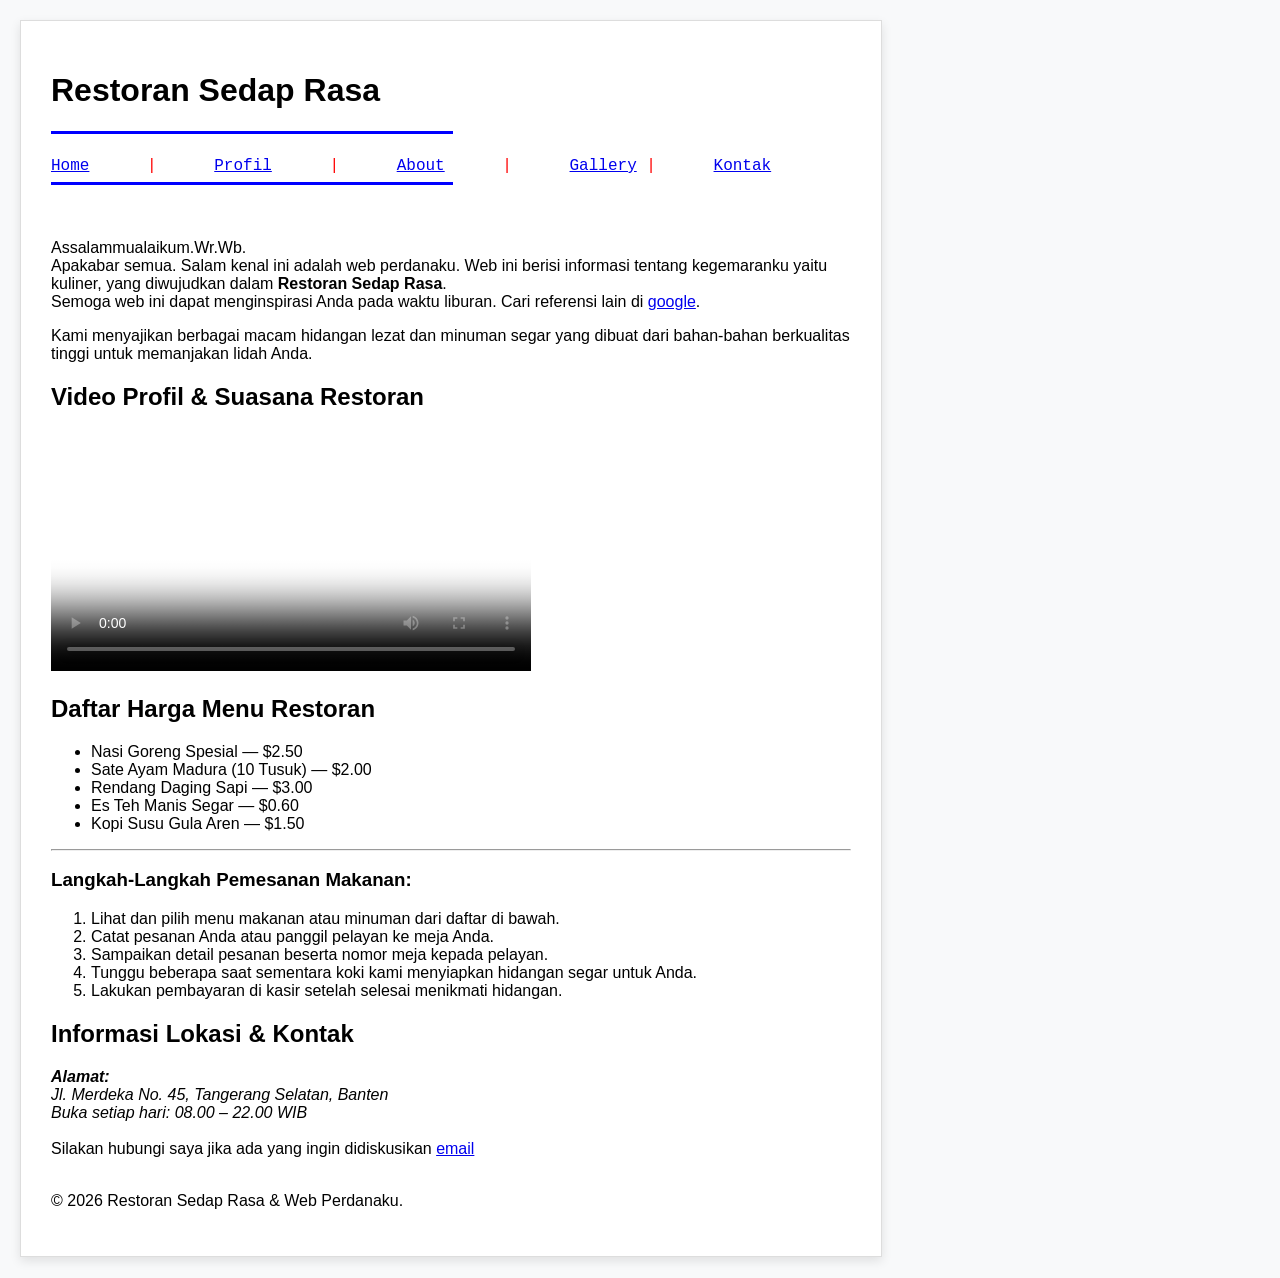
==== index.html @ f84bd5d1 "Add files via upload" ====
<!DOCTYPE html>
<html lang="id">
<head>
    <meta charset="UTF-8">
    <title>Restoran Sedap Rasa - Web Perdanaku</title>
    <style>
        body {
            font-family: Arial, sans-serif;
            margin: 20px;
            background-color: #f8f9fa;
        }
        .container {
            max-width: 800px;
            background-color: #ffffff;
            padding: 30px;
            border: 1px solid #ddd;
            box-shadow: 0 4px 10px rgba(0,0,0,0.1);
        }
        /* Style agar font monospace di navbar tidak terlalu kecil di browser modern */
        pre {
            font-size: 14px;
            margin: 15px 0;
        }
    </style>
</head>
<body>
    <div class="container">
        <!-- Judul Restoran -->
        <h1>Restoran Sedap Rasa</h1>

        <!-- ======================================================= -->
        <!-- NAVBAR KLASIK (Sesuai dengan screenshot tugas Hyperlink)-->
        <!-- ======================================================= -->
        <pre>
<hr color="blue" size="3" width="50%" align="left">
<font size="4" color="red"><a href="home.html">Home</a>      |      <a href="profil.html">Profil</a>      |      <a href="about.html">About</a>      |      <a href="galery.html">Gallery</a> |      <a href="kontak.html">Kontak</a></font>
<hr color="blue" size="3" width="50%" align="left">
        </pre>

        <!-- ======================================================= -->
        <!-- KONTEN GABUNGAN (Web Perdanaku + Restoran)              -->
        <!-- ======================================================= -->
        <font size="3">
            Assalammualaikum.Wr.Wb.<br>
            Apakabar semua. Salam kenal ini adalah web perdanaku. Web ini berisi informasi tentang kegemaranku yaitu kuliner, yang diwujudkan dalam <b>Restoran Sedap Rasa</b>.<br>
            Semoga web ini dapat menginspirasi Anda pada waktu liburan. Cari referensi lain di <a href="http://www.google.com" target="_blank">google</a>.
        </font>
        
        <p>Kami menyajikan berbagai macam hidangan lezat dan minuman segar yang dibuat dari bahan-bahan berkualitas tinggi untuk memanjakan lidah Anda.</p>
        
        <h2>Video Profil & Suasana Restoran</h2>
        <video width="480" controls poster="poster.jpg">
            <source src="menu.mp4" type="video/mp4">
            <source src="menu.mp4" type="video/webm">
            Browser Anda tidak mendukung pemutaran elemen video HTML5.
        </video>

        <h2>Daftar Harga Menu Restoran</h2>
        <ul>
            <li>Nasi Goreng Spesial &mdash; &dollar;2.50</li>
            <li>Sate Ayam Madura (10 Tusuk) &mdash; &dollar;2.00</li>
            <li>Rendang Daging Sapi &mdash; &dollar;3.00</li>
            <li>Es Teh Manis Segar &mdash; &dollar;0.60</li>
            <li>Kopi Susu Gula Aren &mdash; &dollar;1.50</li>
        </ul>
        
        <hr>

        <h3>Langkah-Langkah Pemesanan Makanan:</h3>
    <ol>
        <li>Lihat dan pilih menu makanan atau minuman dari daftar di bawah.</li>
        <li>Catat pesanan Anda atau panggil pelayan ke meja Anda.</li>
        <li>Sampaikan detail pesanan beserta nomor meja kepada pelayan.</li>
        <li>Tunggu beberapa saat sementara koki kami menyiapkan hidangan segar untuk Anda.</li>
        <li>Lakukan pembayaran di kasir setelah selesai menikmati hidangan.</li>
    </ol>

        <h2>Informasi Lokasi & Kontak</h2>
        <address>
            <strong>Alamat:</strong><br>
            Jl. Merdeka No. 45, Tangerang Selatan, Banten<br>
            Buka setiap hari: 08.00 &ndash; 22.00 WIB
        </address>
        
        <br>
        <font size="3">
            Silakan hubungi saya jika ada yang ingin didiskusikan <a href="mailto:endarnirmala@gmail.com">email</a>
        </font>

        <br><br>
        <footer>
            <p>&copy; 2026 Restoran Sedap Rasa & Web Perdanaku.</p>
        </footer>
    </div>
</body>
</html>
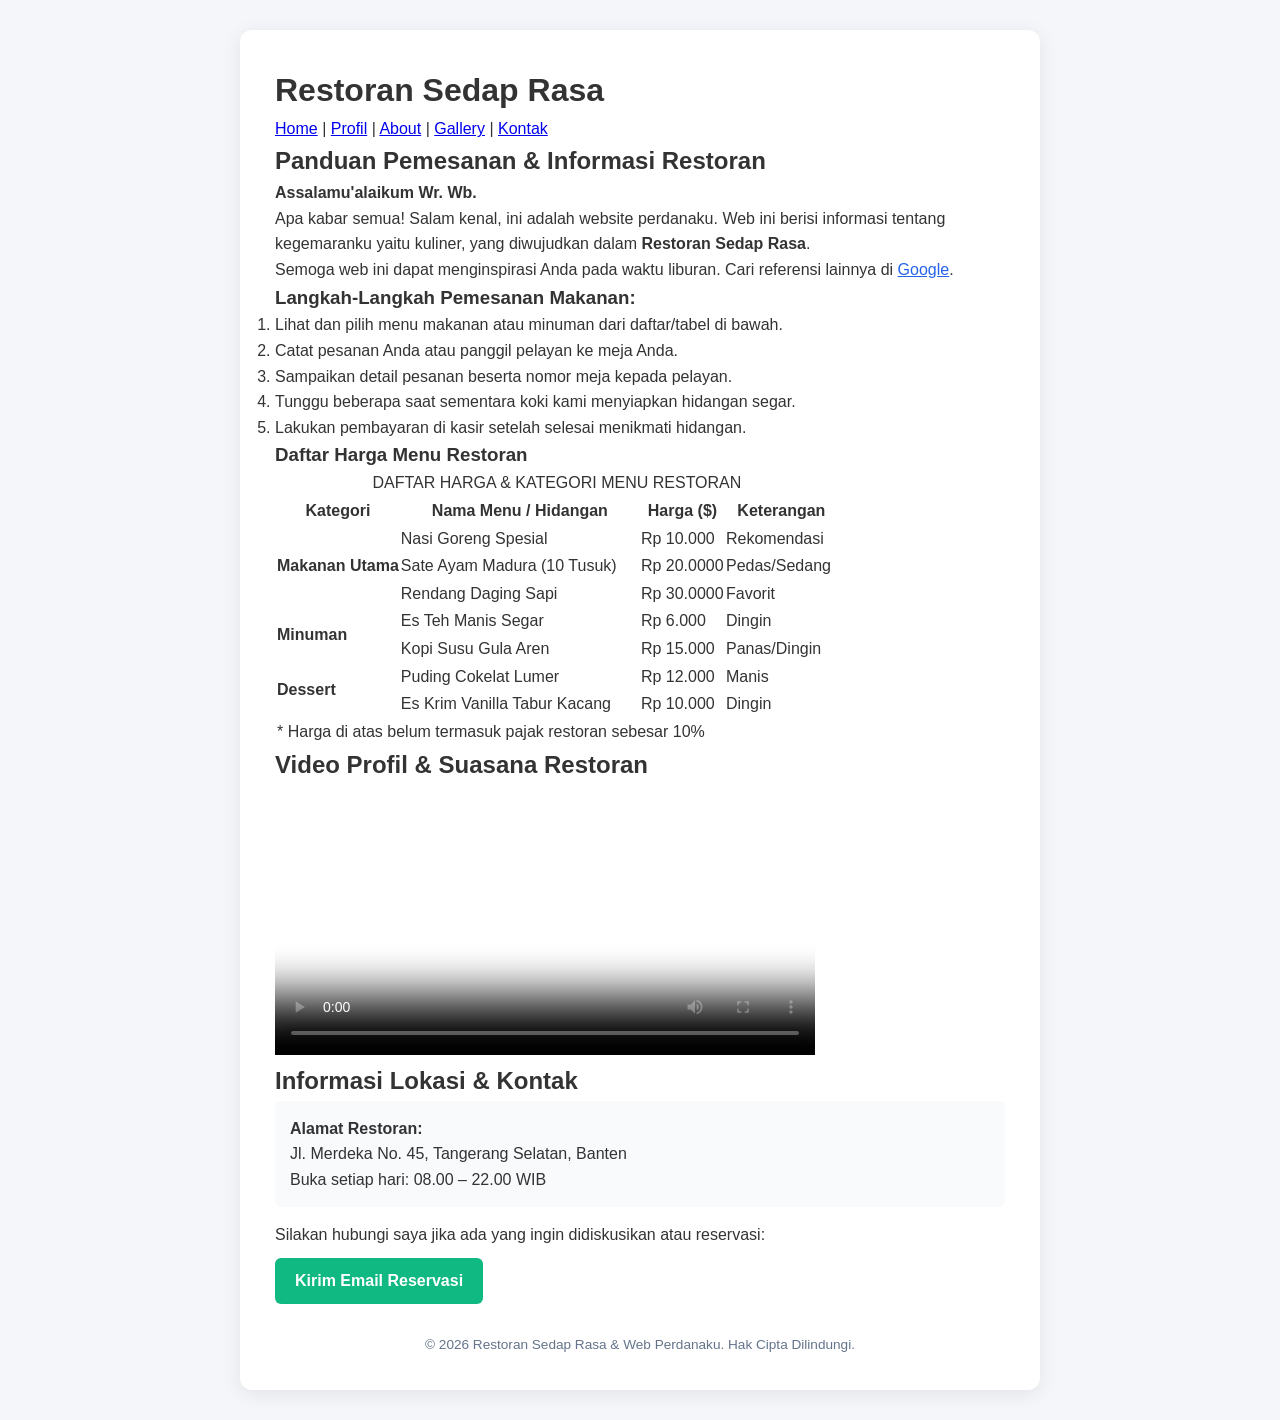
==== commit 7af70dda: "Update index.html" ====
--- a/index.html
+++ b/index.html
@@ -2,95 +2,146 @@
 <html lang="id">
 <head>
     <meta charset="UTF-8">
-    <title>Restoran Sedap Rasa - Web Perdanaku</title>
-    <style>
-        body {
-            font-family: Arial, sans-serif;
-            margin: 20px;
-            background-color: #f8f9fa;
-        }
-        .container {
-            max-width: 800px;
-            background-color: #ffffff;
-            padding: 30px;
-            border: 1px solid #ddd;
-            box-shadow: 0 4px 10px rgba(0,0,0,0.1);
-        }
-        /* Style agar font monospace di navbar tidak terlalu kecil di browser modern */
-        pre {
-            font-size: 14px;
-            margin: 15px 0;
-        }
-    </style>
+    <meta name="viewport" content="width=device-width, initial-scale=1.0">
+    <title>Restoran Sedap Rasa - Daftar Menu Tabel</title>
+    <link rel="stylesheet" href="style.css">
 </head>
 <body>
+
     <div class="container">
+
         <!-- Judul Restoran -->
         <h1>Restoran Sedap Rasa</h1>
 
-        <!-- ======================================================= -->
-        <!-- NAVBAR KLASIK (Sesuai dengan screenshot tugas Hyperlink)-->
-        <!-- ======================================================= -->
-        <pre>
-<hr color="blue" size="3" width="50%" align="left">
-<font size="4" color="red"><a href="home.html">Home</a>      |      <a href="profil.html">Profil</a>      |      <a href="about.html">About</a>      |      <a href="galery.html">Gallery</a> |      <a href="kontak.html">Kontak</a></font>
-<hr color="blue" size="3" width="50%" align="left">
-        </pre>
+        <!-- NAVBAR KLASIK (Gaya Modern) -->
+        <div class="nav-box">
+            <div class="nav-line"></div>
+            <div class="nav-links">
+                <a href="home.html">Home</a>
+                <span class="nav-separator">|</span>
+                <a href="profil.html">Profil</a>
+                <span class="nav-separator">|</span>
+                <a href="about.html">About</a>
+                <span class="nav-separator">|</span>
+                <a href="galery.html">Gallery</a>
+                <span class="nav-separator">|</span>
+                <a href="kontak.html">Kontak</a>
+            </div>
+            <div class="nav-line"></div>
+        </div>
 
-        <!-- ======================================================= -->
-        <!-- KONTEN GABUNGAN (Web Perdanaku + Restoran)              -->
-        <!-- ======================================================= -->
-        <font size="3">
-            Assalammualaikum.Wr.Wb.<br>
-            Apakabar semua. Salam kenal ini adalah web perdanaku. Web ini berisi informasi tentang kegemaranku yaitu kuliner, yang diwujudkan dalam <b>Restoran Sedap Rasa</b>.<br>
-            Semoga web ini dapat menginspirasi Anda pada waktu liburan. Cari referensi lain di <a href="http://www.google.com" target="_blank">google</a>.
-        </font>
-        
-        <p>Kami menyajikan berbagai macam hidangan lezat dan minuman segar yang dibuat dari bahan-bahan berkualitas tinggi untuk memanjakan lidah Anda.</p>
-        
+        <!-- PERKENALAN & TEKS PEMBUKA -->
+        <h2>Panduan Pemesanan & Informasi Restoran</h2>
+        <div class="intro-box">
+            <p><strong>Assalamu'alaikum Wr. Wb.</strong></p>
+            <p>Apa kabar semua! Salam kenal, ini adalah website perdanaku. Web ini berisi informasi tentang kegemaranku yaitu kuliner, yang diwujudkan dalam <strong>Restoran Sedap Rasa</strong>.</p>
+            <p>Semoga web ini dapat menginspirasi Anda pada waktu liburan. Cari referensi lainnya di <a href="https://www.google.com" target="_blank" style="color:#2563eb;">Google</a>.</p>
+        </div>
+
+        <!-- ORDERED LIST (Langkah Pemesanan) -->
+        <h3>Langkah-Langkah Pemesanan Makanan:</h3>
+        <div class="steps-container">
+            <ol>
+                <li>Lihat dan pilih menu makanan atau minuman dari daftar/tabel di bawah.</li>
+                <li>Catat pesanan Anda atau panggil pelayan ke meja Anda.</li>
+                <li>Sampaikan detail pesanan beserta nomor meja kepada pelayan.</li>
+                <li>Tunggu beberapa saat sementara koki kami menyiapkan hidangan segar.</li>
+                <li>Lakukan pembayaran di kasir setelah selesai menikmati hidangan.</li>
+            </ol>
+        </div>
+
+        <!-- TABEL MENU RESTORAN -->
+        <h3>Daftar Harga Menu Restoran</h3>
+        <table class="menu-table">
+            <caption>DAFTAR HARGA & KATEGORI MENU RESTORAN</caption>
+            <thead>
+                <tr>
+                    <th width="22%">Kategori</th>
+                    <th width="43%">Nama Menu / Hidangan</th>
+                    <th width="15%">Harga ($)</th>
+                    <th width="20%">Keterangan</th>
+                </tr>
+            </thead>
+            <tbody>
+                <!-- Makanan Utama -->
+                <tr>
+                    <td rowspan="3" style="font-weight:bold; vertical-align:middle;">Makanan Utama</td>
+                    <td style="text-align:left;">Nasi Goreng Spesial</td>
+                    <td>Rp 10.000</td>
+                    <td>Rekomendasi</td>
+                </tr>
+                <tr>
+                    <td style="text-align:left;">Sate Ayam Madura (10 Tusuk)</td>
+                    <td>Rp 20.0000</td>
+                    <td>Pedas/Sedang</td>
+                </tr>
+                <tr>
+                    <td style="text-align:left;">Rendang Daging Sapi</td>
+                    <td>Rp 30.0000</td>
+                    <td>Favorit</td>
+                </tr>
+
+                <!-- Minuman -->
+                <tr>
+                    <td rowspan="2" style="font-weight:bold; vertical-align:middle;">Minuman</td>
+                    <td style="text-align:left;">Es Teh Manis Segar</td>
+                    <td>Rp 6.000</td>
+                    <td>Dingin</td>
+                </tr>
+                <tr>
+                    <td style="text-align:left;">Kopi Susu Gula Aren</td>
+                    <td>Rp 15.000</td>
+                    <td>Panas/Dingin</td>
+                </tr>
+
+                <!-- Dessert -->
+                <tr>
+                    <td rowspan="2" style="font-weight:bold; vertical-align:middle;">Dessert</td>
+                    <td style="text-align:left;">Puding Cokelat Lumer</td>
+                    <td>Rp 12.000</td>
+                    <td>Manis</td>
+                </tr>
+                <tr>
+                    <td style="text-align:left;">Es Krim Vanilla Tabur Kacang</td>
+                    <td>Rp 10.000</td>
+                    <td>Dingin</td>
+                </tr>
+
+                <!-- Baris Catatan -->
+                <tr class="note-row">
+                    <td colspan="4">* Harga di atas belum termasuk pajak restoran sebesar 10%</td>
+                </tr>
+            </tbody>
+        </table>
+
+        <!-- VIDEO PROFIL RESTORAN -->
         <h2>Video Profil & Suasana Restoran</h2>
-        <video width="480" controls poster="poster.jpg">
-            <source src="menu.mp4" type="video/mp4">
-            <source src="menu.mp4" type="video/webm">
-            Browser Anda tidak mendukung pemutaran elemen video HTML5.
-        </video>
+        <div class="video-container">
+            <video controls poster="poster.jpg" width="540">
+                <source src="promo-restoran.mp4" type="video/mp4">
+                <source src="promo-restoran.webm" type="video/webm">
+                Browser Anda tidak mendukung pemutaran elemen video HTML5.
+            </video>
+        </div>
 
-        <h2>Daftar Harga Menu Restoran</h2>
-        <ul>
-            <li>Nasi Goreng Spesial &mdash; &dollar;2.50</li>
-            <li>Sate Ayam Madura (10 Tusuk) &mdash; &dollar;2.00</li>
-            <li>Rendang Daging Sapi &mdash; &dollar;3.00</li>
-            <li>Es Teh Manis Segar &mdash; &dollar;0.60</li>
-            <li>Kopi Susu Gula Aren &mdash; &dollar;1.50</li>
-        </ul>
-        
-        <hr>
-
-        <h3>Langkah-Langkah Pemesanan Makanan:</h3>
-    <ol>
-        <li>Lihat dan pilih menu makanan atau minuman dari daftar di bawah.</li>
-        <li>Catat pesanan Anda atau panggil pelayan ke meja Anda.</li>
-        <li>Sampaikan detail pesanan beserta nomor meja kepada pelayan.</li>
-        <li>Tunggu beberapa saat sementara koki kami menyiapkan hidangan segar untuk Anda.</li>
-        <li>Lakukan pembayaran di kasir setelah selesai menikmati hidangan.</li>
-    </ol>
-
+        <!-- INFORMASI ALAMAT & KONTAK EMAIL -->
         <h2>Informasi Lokasi & Kontak</h2>
         <address>
-            <strong>Alamat:</strong><br>
+            <strong>Alamat Restoran:</strong><br>
             Jl. Merdeka No. 45, Tangerang Selatan, Banten<br>
             Buka setiap hari: 08.00 &ndash; 22.00 WIB
         </address>
-        
-        <br>
-        <font size="3">
-            Silakan hubungi saya jika ada yang ingin didiskusikan <a href="mailto:endarnirmala@gmail.com">email</a>
-        </font>
 
-        <br><br>
+        <p>
+            Silakan hubungi saya jika ada yang ingin didiskusikan atau reservasi:<br>
+            <a href="mailto:endarnirmala@gmail.com" class="btn-email">Kirim Email Reservasi</a>
+        </p>
+
         <footer>
-            <p>&copy; 2026 Restoran Sedap Rasa & Web Perdanaku.</p>
+            <p>&copy; 2026 Restoran Sedap Rasa &amp; Web Perdanaku. Hak Cipta Dilindungi.</p>
         </footer>
+
     </div>
+
 </body>
-</html>+</html>
--- a/style.css
+++ b/style.css
@@ -0,0 +1,183 @@
+/* Reset Basic */
+* {
+    margin: 0;
+    padding: 0;
+    box-sizing: border-box;
+}
+
+body {
+    font-family: 'Segoe UI', Tahoma, Geneva, Verdana, sans-serif;
+    background-color: #f4f6f9;
+    color: #333333;
+    line-height: 1.6;
+    padding: 30px 15px;
+}
+
+.container {
+    max-width: 800px;
+    margin: 0 auto;
+    background: #ffffff;
+    padding: 35px;
+    border-radius: 12px;
+    box-shadow: 0 4px 20px rgba(0, 0, 0, 0.08);
+}
+
+/* Header & Navigasi */
+header {
+    border-bottom: 2px solid #e2e8f0;
+    padding-bottom: 20px;
+    margin-bottom: 25px;
+    text-align: center;
+}
+
+header h1 {
+    color: #1e293b;
+    font-size: 2rem;
+    margin-bottom: 15px;
+}
+
+.nav-menu {
+    display: flex;
+    justify-content: center;
+    gap: 10px;
+    flex-wrap: wrap;
+}
+
+.nav-menu a {
+    text-decoration: none;
+    color: #0284c7;
+    font-weight: 600;
+    padding: 8px 16px;
+    border-radius: 6px;
+    background-color: #f1f5f9;
+    transition: all 0.2s ease-in-out;
+}
+
+.nav-menu a:hover, .nav-menu a.active {
+    background-color: #0284c7;
+    color: #ffffff;
+}
+
+.nav-menu a.nav-ext {
+    background-color: #ea4335;
+    color: #ffffff;
+}
+
+.nav-menu a.nav-ext:hover {
+    background-color: #dc2626;
+}
+
+/* Content Blocks */
+.section-block {
+    margin-bottom: 30px;
+}
+
+.section-block h2 {
+    color: #0f172a;
+    font-size: 1.25rem;
+    border-left: 4px solid #0284c7;
+    padding-left: 10px;
+    margin-bottom: 15px;
+}
+
+.welcome-box {
+    background-color: #f0f9ff;
+    border: 1px solid #bae6fd;
+    padding: 20px;
+    border-radius: 8px;
+    margin-bottom: 25px;
+}
+
+.welcome-box h2 {
+    color: #0369a1;
+    margin-bottom: 5px;
+}
+
+/* Media Video */
+.video-wrapper video {
+    width: 100%;
+    max-width: 100%;
+    border-radius: 8px;
+    box-shadow: 0 2px 10px rgba(0,0,0,0.1);
+}
+
+/* Menu List */
+.menu-list {
+    list-style: none;
+}
+
+.menu-list li {
+    display: flex;
+    justify-content: space-between;
+    padding: 12px 15px;
+    border-bottom: 1px dashed #cbd5e1;
+}
+
+.menu-list li:hover {
+    background-color: #f8fafc;
+}
+
+.menu-list .price {
+    font-weight: bold;
+    color: #16a34a;
+}
+
+hr {
+    border: 0;
+    height: 1px;
+    background: #e2e8f0;
+    margin: 30px 0;
+}
+
+/* Address & Contact */
+address {
+    font-style: normal;
+    background: #f8fafc;
+    padding: 15px;
+    border-radius: 6px;
+    margin-bottom: 15px;
+}
+
+.contact-box {
+    background-color: #f0fdf4;
+    border: 1px solid #bbf7d0;
+    padding: 15px;
+    border-radius: 8px;
+    text-align: center;
+}
+
+.btn-email {
+    display: inline-block;
+    margin-top: 10px;
+    background-color: #10b981;
+    color: white;
+    padding: 10px 20px;
+    border-radius: 6px;
+    text-decoration: none;
+    font-weight: bold;
+    transition: background 0.2s;
+}
+
+.btn-email:hover {
+    background-color: #059669;
+}
+
+/* Footer */
+footer {
+    text-align: center;
+    margin-top: 30px;
+    font-size: 0.85rem;
+    color: #64748b;
+}
+
+.back-top {
+    color: #0284c7;
+    text-decoration: none;
+    font-size: 0.8rem;
+    display: inline-block;
+    margin-top: 8px;
+}
+
+.back-top:hover {
+    text-decoration: underline;
+}
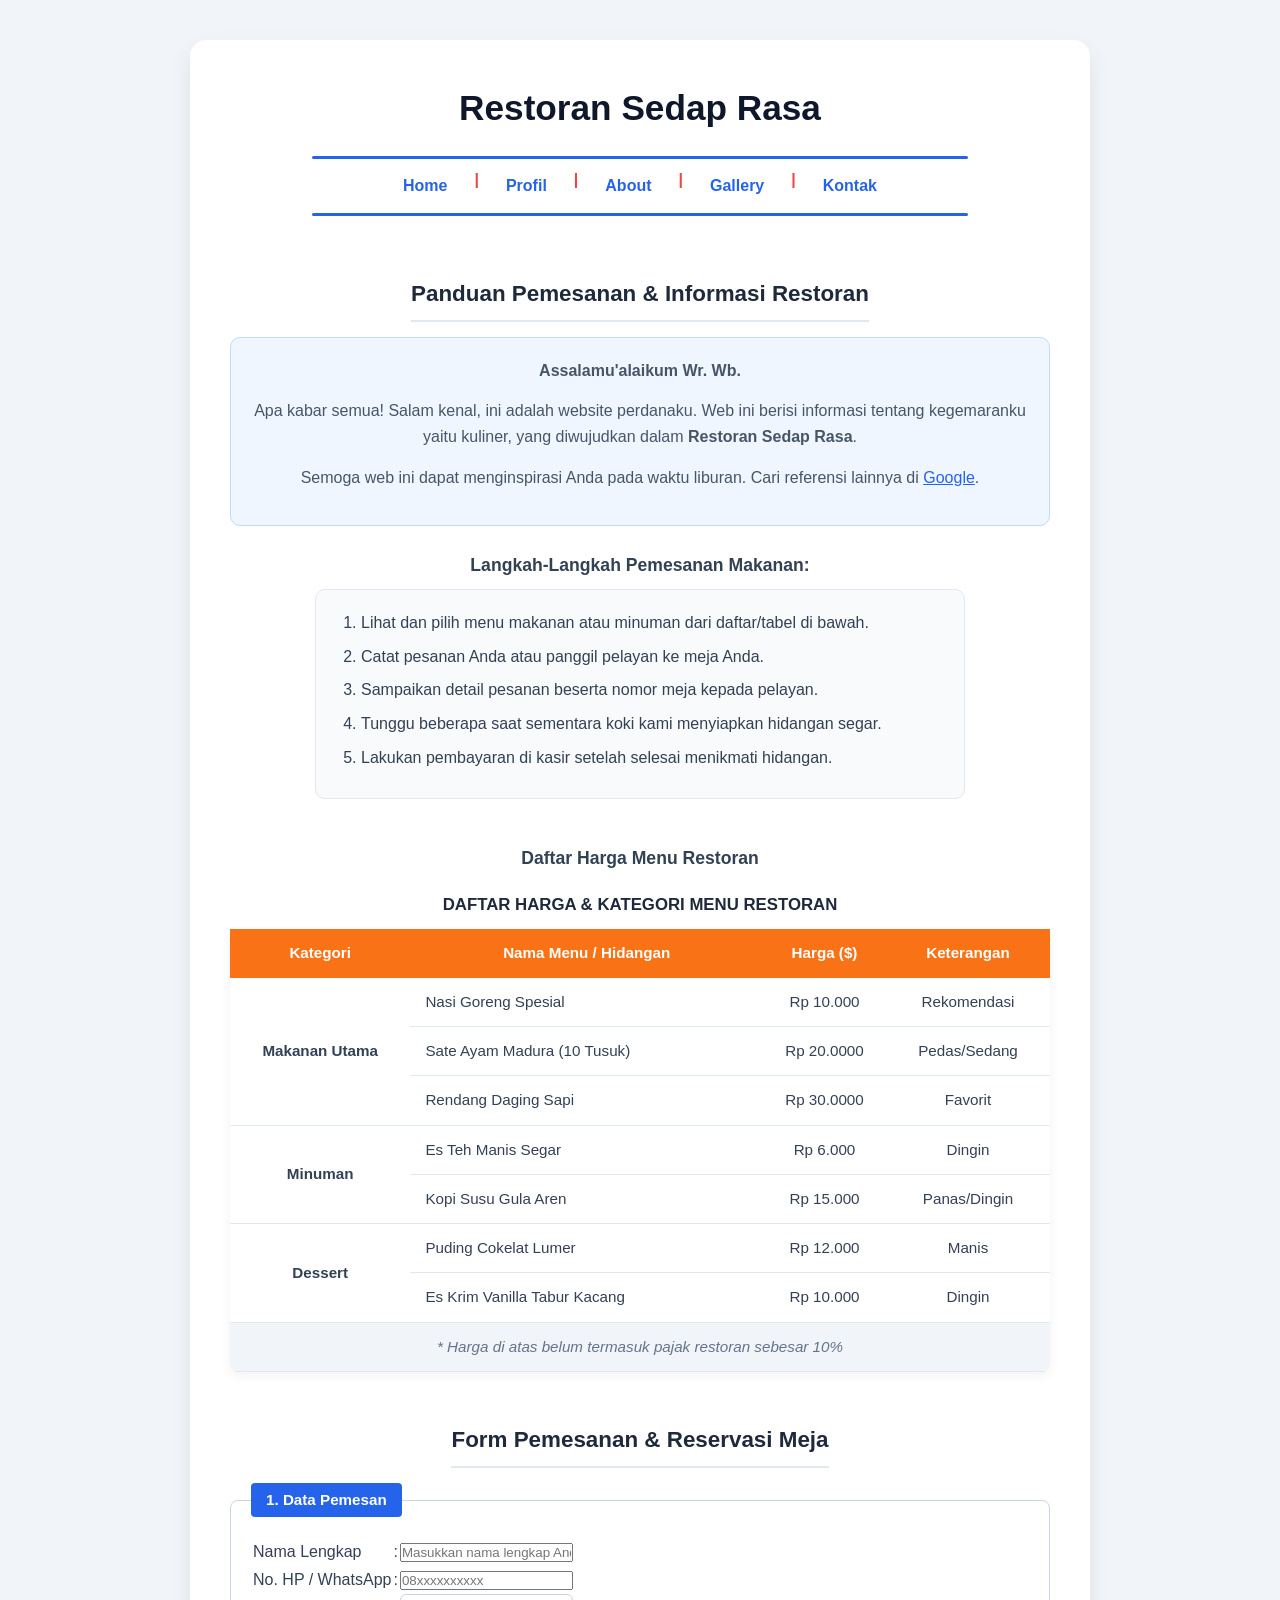
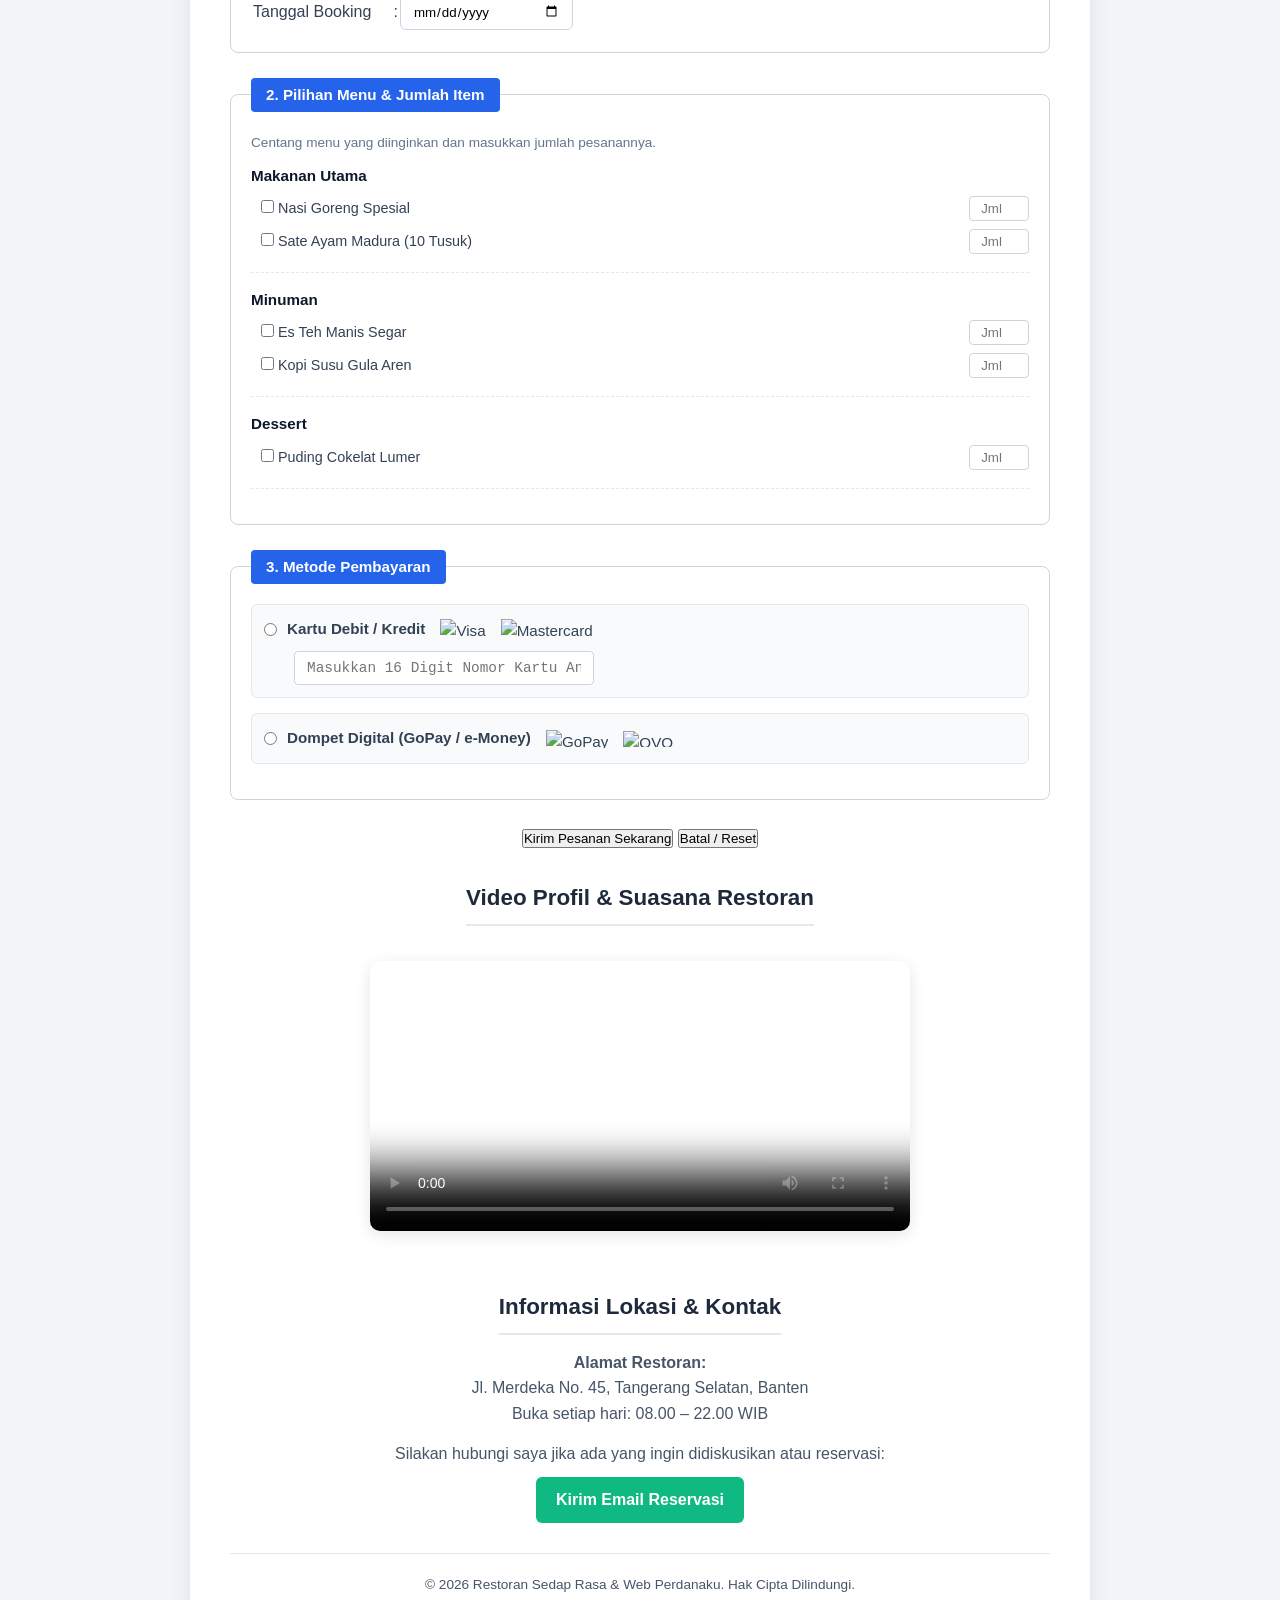
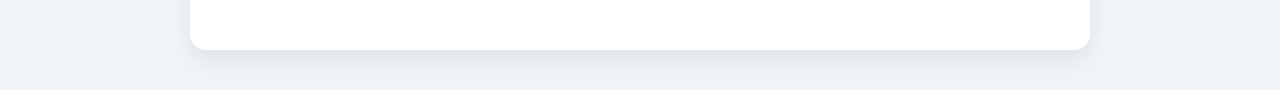
==== commit d198ca8b: "Add reservation form to index.html Added a reservation form with personal data, menu selection, and " ====
--- a/index.html
+++ b/index.html
@@ -114,6 +114,110 @@
             </tbody>
         </table>
 
+        <!-- FORM PEMESANAN & PEMBAYARAN -->
+        <h2>Form Pemesanan & Reservasi Meja</h2>
+        <div class="form-wrapper">
+            <form action="proses_booking.php" method="post">
+                
+                <!-- Bagian 1: Data Diri -->
+                <fieldset class="form-section">
+                    <legend>1. Data Pemesan</legend>
+                    <table class="form-table">
+                        <tr>
+                            <td class="label-col"><label for="nama">Nama Lengkap</label></td>
+                            <td class="separator">:</td>
+                            <td><input type="text" id="nama" name="nama" placeholder="Masukkan nama lengkap Anda" required></td>
+                        </tr>
+                        <tr>
+                            <td class="label-col"><label for="nohp">No. HP / WhatsApp</label></td>
+                            <td class="separator">:</td>
+                            <td><input type="text" id="nohp" name="nohp" placeholder="08xxxxxxxxxx" required></td>
+                        </tr>
+                        <tr>
+                            <td class="label-col"><label for="tgl_booking">Tanggal Booking</label></td>
+                            <td class="separator">:</td>
+                            <td><input type="date" id="tgl_booking" name="tgl_booking" required></td>
+                        </tr>
+                    </table>
+                </fieldset>
+
+                <!-- Bagian 2: Pilihan Menu & Jumlah -->
+                <fieldset class="form-section">
+                    <legend>2. Pilihan Menu & Jumlah Item</legend>
+                    <p style="font-size: 0.85rem; color: #64748b; margin-bottom: 10px;">Centang menu yang diinginkan dan masukkan jumlah pesanannya.</p>
+                    
+                    <div class="menu-category">
+                        <strong>Makanan Utama</strong>
+                        <div class="menu-item">
+                            <label><input type="checkbox" name="menu[]" value="Nasi Goreng"> Nasi Goreng Spesial</label>
+                            <input type="number" name="qty_nasgor" min="1" placeholder="Jml" class="qty-input">
+                        </div>
+                        <div class="menu-item">
+                            <label><input type="checkbox" name="menu[]" value="Sate Ayam"> Sate Ayam Madura (10 Tusuk)</label>
+                            <input type="number" name="qty_sate" min="1" placeholder="Jml" class="qty-input">
+                        </div>
+                    </div>
+
+                    <div class="menu-category">
+                        <strong>Minuman</strong>
+                        <div class="menu-item">
+                            <label><input type="checkbox" name="menu[]" value="Es Teh"> Es Teh Manis Segar</label>
+                            <input type="number" name="qty_teh" min="1" placeholder="Jml" class="qty-input">
+                        </div>
+                        <div class="menu-item">
+                            <label><input type="checkbox" name="menu[]" value="Kopi Aren"> Kopi Susu Gula Aren</label>
+                            <input type="number" name="qty_kopi" min="1" placeholder="Jml" class="qty-input">
+                        </div>
+                    </div>
+
+                    <div class="menu-category">
+                        <strong>Dessert</strong>
+                        <div class="menu-item">
+                            <label><input type="checkbox" name="menu[]" value="Puding"> Puding Cokelat Lumer</label>
+                            <input type="number" name="qty_puding" min="1" placeholder="Jml" class="qty-input">
+                        </div>
+                    </div>
+                </fieldset>
+
+                <!-- Bagian 3: Metode Pembayaran -->
+                <fieldset class="form-section">
+                    <legend>3. Metode Pembayaran</legend>
+                    
+                    <!-- Pilihan Kartu Debit/Kredit -->
+                    <div class="payment-option">
+                        <label>
+                            <input type="radio" name="metode_bayar" value="Kartu" required>
+                            <strong>Kartu Debit / Kredit</strong>
+                            <!-- Logo Placeholder untuk Visa & Mastercard -->
+                            <img src="https://upload.wikimedia.org/wikipedia/commons/4/41/Visa_Logo.png" alt="Visa" class="pay-logo">
+                            <img src="https://upload.wikimedia.org/wikipedia/commons/2/2a/Mastercard-logo.svg" alt="Mastercard" class="pay-logo">
+                        </label>
+                        <div class="card-input-box">
+                            <input type="text" name="nomor_kartu" placeholder="Masukkan 16 Digit Nomor Kartu Anda" class="card-input">
+                        </div>
+                    </div>
+
+                    <!-- Pilihan Dompet Digital -->
+                    <div class="payment-option">
+                        <label>
+                            <input type="radio" name="metode_bayar" value="E-Wallet" required>
+                            <strong>Dompet Digital (GoPay / e-Money)</strong>
+                            <!-- Logo Placeholder untuk Dompet Digital -->
+                            <img src="https://upload.wikimedia.org/wikipedia/commons/8/86/Gopay_logo.svg" alt="GoPay" class="pay-logo" style="height: 18px;">
+                            <img src="https://upload.wikimedia.org/wikipedia/commons/e/eb/Logo_ovo_purple.svg" alt="OVO" class="pay-logo" style="height: 16px;">
+                        </label>
+                    </div>
+                </fieldset>
+
+                <!-- Tombol Submit -->
+                <div class="btn-group">
+                    <button type="submit" class="btn-submit">Kirim Pesanan Sekarang</button>
+                    <button type="reset" class="btn-reset">Batal / Reset</button>
+                </div>
+
+            </form>
+        </div>
+
         <!-- VIDEO PROFIL RESTORAN -->
         <h2>Video Profil & Suasana Restoran</h2>
         <div class="video-container">
--- a/style.css
+++ b/style.css
@@ -7,177 +7,295 @@
 
 body {
     font-family: 'Segoe UI', Tahoma, Geneva, Verdana, sans-serif;
-    background-color: #f4f6f9;
-    color: #333333;
+    background-color: #f1f5f9;
+    color: #334155;
     line-height: 1.6;
-    padding: 30px 15px;
-}
-
+    padding: 40px 20px;
+    display: flex;
+    justify-content: center;
+}
+
+/* Main Container Card (Centered Layout) */
 .container {
-    max-width: 800px;
-    margin: 0 auto;
-    background: #ffffff;
-    padding: 35px;
-    border-radius: 12px;
-    box-shadow: 0 4px 20px rgba(0, 0, 0, 0.08);
-}
-
-/* Header & Navigasi */
-header {
+    max-width: 900px;
+    width: 100%;
+    background-color: #ffffff;
+    padding: 40px;
+    border-radius: 16px;
+    box-shadow: 0 10px 25px rgba(0, 0, 0, 0.08);
+    text-align: center;
+}
+
+/* Header & Typography */
+h1 {
+    color: #0f172a;
+    font-size: 2.2rem;
+    margin-bottom: 20px;
+}
+
+h2 {
+    color: #1e293b;
+    font-size: 1.4rem;
+    margin: 30px 0 15px 0;
     border-bottom: 2px solid #e2e8f0;
-    padding-bottom: 20px;
+    padding-bottom: 8px;
+    display: inline-block;
+}
+
+h3 {
+    color: #334155;
+    font-size: 1.1rem;
+    margin: 20px 0 10px 0;
+}
+
+p, address {
+    font-style: normal;
+    color: #475569;
+    margin-bottom: 15px;
+}
+
+/* Classic Styled Navigation Bar (Enhanced) */
+.nav-box {
+    margin: 20px 0 30px 0;
+}
+
+.nav-line {
+    border: none;
+    height: 3px;
+    background-color: #2563eb;
+    width: 80%;
+    margin: 8px auto;
+    border-radius: 2px;
+}
+
+.nav-links {
+    display: flex;
+    justify-content: center;
+    gap: 15px;
+    flex-wrap: wrap;
+    font-weight: 600;
+}
+
+.nav-links a {
+    text-decoration: none;
+    color: #2563eb;
+    padding: 6px 12px;
+    border-radius: 6px;
+    transition: background-color 0.2s, color 0.2s;
+}
+
+.nav-links a:hover {
+    background-color: #2563eb;
+    color: #ffffff;
+}
+
+.nav-separator {
+    color: #ef4444;
+}
+
+/* Introductory Welcome Box */
+.intro-box {
+    background-color: #eff6ff;
+    border: 1px solid #bfdbfe;
+    padding: 20px;
+    border-radius: 10px;
     margin-bottom: 25px;
     text-align: center;
 }
 
-header h1 {
+/* Ordered List Styling (Centered Block, Left Aligned Text) */
+.steps-container {
+    display: inline-block;
+    text-align: left;
+    background-color: #f8fafc;
+    padding: 20px 30px 20px 45px;
+    border-radius: 10px;
+    border: 1px solid #e2e8f0;
+    margin-bottom: 25px;
+    max-width: 650px;
+    width: 100%;
+}
+
+.steps-container li {
+    margin-bottom: 8px;
+    color: #334155;
+}
+
+/* Styled HTML Table */
+.menu-table {
+    width: 100%;
+    border-collapse: collapse;
+    margin: 20px 0;
+    font-size: 0.95rem;
+    box-shadow: 0 4px 12px rgba(0, 0, 0, 0.05);
+    border-radius: 8px;
+    overflow: hidden;
+}
+
+.menu-table caption {
+    caption-side: top;
+    font-weight: bold;
     color: #1e293b;
-    font-size: 2rem;
-    margin-bottom: 15px;
-}
-
-.nav-menu {
-    display: flex;
-    justify-content: center;
-    gap: 10px;
-    flex-wrap: wrap;
-}
-
-.nav-menu a {
-    text-decoration: none;
-    color: #0284c7;
+    margin-bottom: 10px;
+    font-size: 1.05rem;
+}
+
+.menu-table th {
+    background-color: #f97316;
+    color: #ffffff;
+    padding: 12px 15px;
     font-weight: 600;
-    padding: 8px 16px;
-    border-radius: 6px;
+}
+
+.menu-table td {
+    padding: 12px 15px;
+    border-bottom: 1px solid #e2e8f0;
+}
+
+.menu-table tr:hover {
+    background-color: #f8fafc;
+}
+
+.menu-table .note-row {
     background-color: #f1f5f9;
-    transition: all 0.2s ease-in-out;
-}
-
-.nav-menu a:hover, .nav-menu a.active {
-    background-color: #0284c7;
-    color: #ffffff;
-}
-
-.nav-menu a.nav-ext {
-    background-color: #ea4335;
-    color: #ffffff;
-}
-
-.nav-menu a.nav-ext:hover {
-    background-color: #dc2626;
-}
-
-/* Content Blocks */
-.section-block {
-    margin-bottom: 30px;
-}
-
-.section-block h2 {
-    color: #0f172a;
-    font-size: 1.25rem;
-    border-left: 4px solid #0284c7;
-    padding-left: 10px;
-    margin-bottom: 15px;
-}
-
-.welcome-box {
-    background-color: #f0f9ff;
-    border: 1px solid #bae6fd;
-    padding: 20px;
-    border-radius: 8px;
-    margin-bottom: 25px;
-}
-
-.welcome-box h2 {
-    color: #0369a1;
-    margin-bottom: 5px;
-}
-
-/* Media Video */
-.video-wrapper video {
-    width: 100%;
+    font-style: italic;
+    color: #64748b;
+}
+
+/* Video Styling */
+.video-container {
+    margin: 20px 0;
+}
+
+.video-container video {
     max-width: 100%;
-    border-radius: 8px;
-    box-shadow: 0 2px 10px rgba(0,0,0,0.1);
-}
-
-/* Menu List */
-.menu-list {
-    list-style: none;
-}
-
-.menu-list li {
-    display: flex;
-    justify-content: space-between;
-    padding: 12px 15px;
-    border-bottom: 1px dashed #cbd5e1;
-}
-
-.menu-list li:hover {
-    background-color: #f8fafc;
-}
-
-.menu-list .price {
-    font-weight: bold;
-    color: #16a34a;
-}
-
-hr {
-    border: 0;
-    height: 1px;
-    background: #e2e8f0;
-    margin: 30px 0;
-}
-
-/* Address & Contact */
-address {
-    font-style: normal;
-    background: #f8fafc;
-    padding: 15px;
-    border-radius: 6px;
-    margin-bottom: 15px;
-}
-
-.contact-box {
-    background-color: #f0fdf4;
-    border: 1px solid #bbf7d0;
-    padding: 15px;
-    border-radius: 8px;
-    text-align: center;
-}
-
+    border-radius: 10px;
+    box-shadow: 0 4px 15px rgba(0,0,0,0.1);
+}
+
+/* Footer & Buttons */
 .btn-email {
     display: inline-block;
-    margin-top: 10px;
     background-color: #10b981;
-    color: white;
+    color: #ffffff;
     padding: 10px 20px;
     border-radius: 6px;
     text-decoration: none;
     font-weight: bold;
-    transition: background 0.2s;
+    margin-top: 10px;
+    transition: background-color 0.2s;
 }
 
 .btn-email:hover {
     background-color: #059669;
 }
 
-/* Footer */
 footer {
+    margin-top: 30px;
+    padding-top: 20px;
+    border-top: 1px solid #e2e8f0;
+    font-size: 0.85rem;
+    color: #94a3b8;
+}
+
+/* Styling untuk Fieldset Form */
+.form-section {
+    border: 1px solid #cbd5e1;
+    border-radius: 8px;
+    padding: 20px;
+    margin-bottom: 25px;
+    background-color: #ffffff;
+    text-align: left;
+}
+
+.form-section legend {
+    background-color: #2563eb;
+    color: #ffffff;
+    padding: 5px 15px;
+    border-radius: 4px;
+    font-weight: bold;
+    font-size: 0.95rem;
+}
+
+/* Styling Pilihan Menu (Checkbox & Input Qty) */
+.menu-category {
+    margin-bottom: 15px;
+    padding-bottom: 10px;
+    border-bottom: 1px dashed #e2e8f0;
+}
+
+.menu-category strong {
+    display: block;
+    color: #0f172a;
+    margin-bottom: 8px;
+    font-size: 0.95rem;
+}
+
+.menu-item {
+    display: flex;
+    justify-content: space-between;
+    align-items: center;
+    margin-bottom: 8px;
+    padding-left: 10px;
+}
+
+.menu-item label {
+    font-size: 0.9rem;
+    color: #334155;
+    cursor: pointer;
+}
+
+.qty-input {
+    width: 60px;
+    padding: 4px 8px;
+    border: 1px solid #cbd5e1;
+    border-radius: 4px;
     text-align: center;
-    margin-top: 30px;
-    font-size: 0.85rem;
-    color: #64748b;
-}
-
-.back-top {
-    color: #0284c7;
-    text-decoration: none;
-    font-size: 0.8rem;
-    display: inline-block;
-    margin-top: 8px;
-}
-
-.back-top:hover {
-    text-decoration: underline;
-}+}
+
+/* Styling Metode Pembayaran */
+.payment-option {
+    margin-bottom: 15px;
+    padding: 12px;
+    border: 1px solid #e2e8f0;
+    border-radius: 6px;
+    background-color: #f8fafc;
+}
+
+.payment-option label {
+    display: flex;
+    align-items: center;
+    gap: 10px;
+    cursor: pointer;
+    font-size: 0.95rem;
+}
+
+.pay-logo {
+    height: 20px;
+    object-fit: contain;
+    margin-left: 5px;
+}
+
+.card-input-box {
+    margin-top: 10px;
+    padding-left: 30px;
+}
+
+.card-input {
+    width: 100%;
+    max-width: 300px;
+    padding: 8px 12px;
+    border: 1px solid #cbd5e1;
+    border-radius: 4px;
+    font-family: monospace;
+    font-size: 0.9rem;
+}
+
+/* Reset CSS Input Tanggal & Textbox */
+input[type="date"] {
+    width: 100%;
+    padding: 8px 12px;
+    border: 1px solid #cbd5e1;
+    border-radius: 6px;
+    font-family: inherit;
+}
